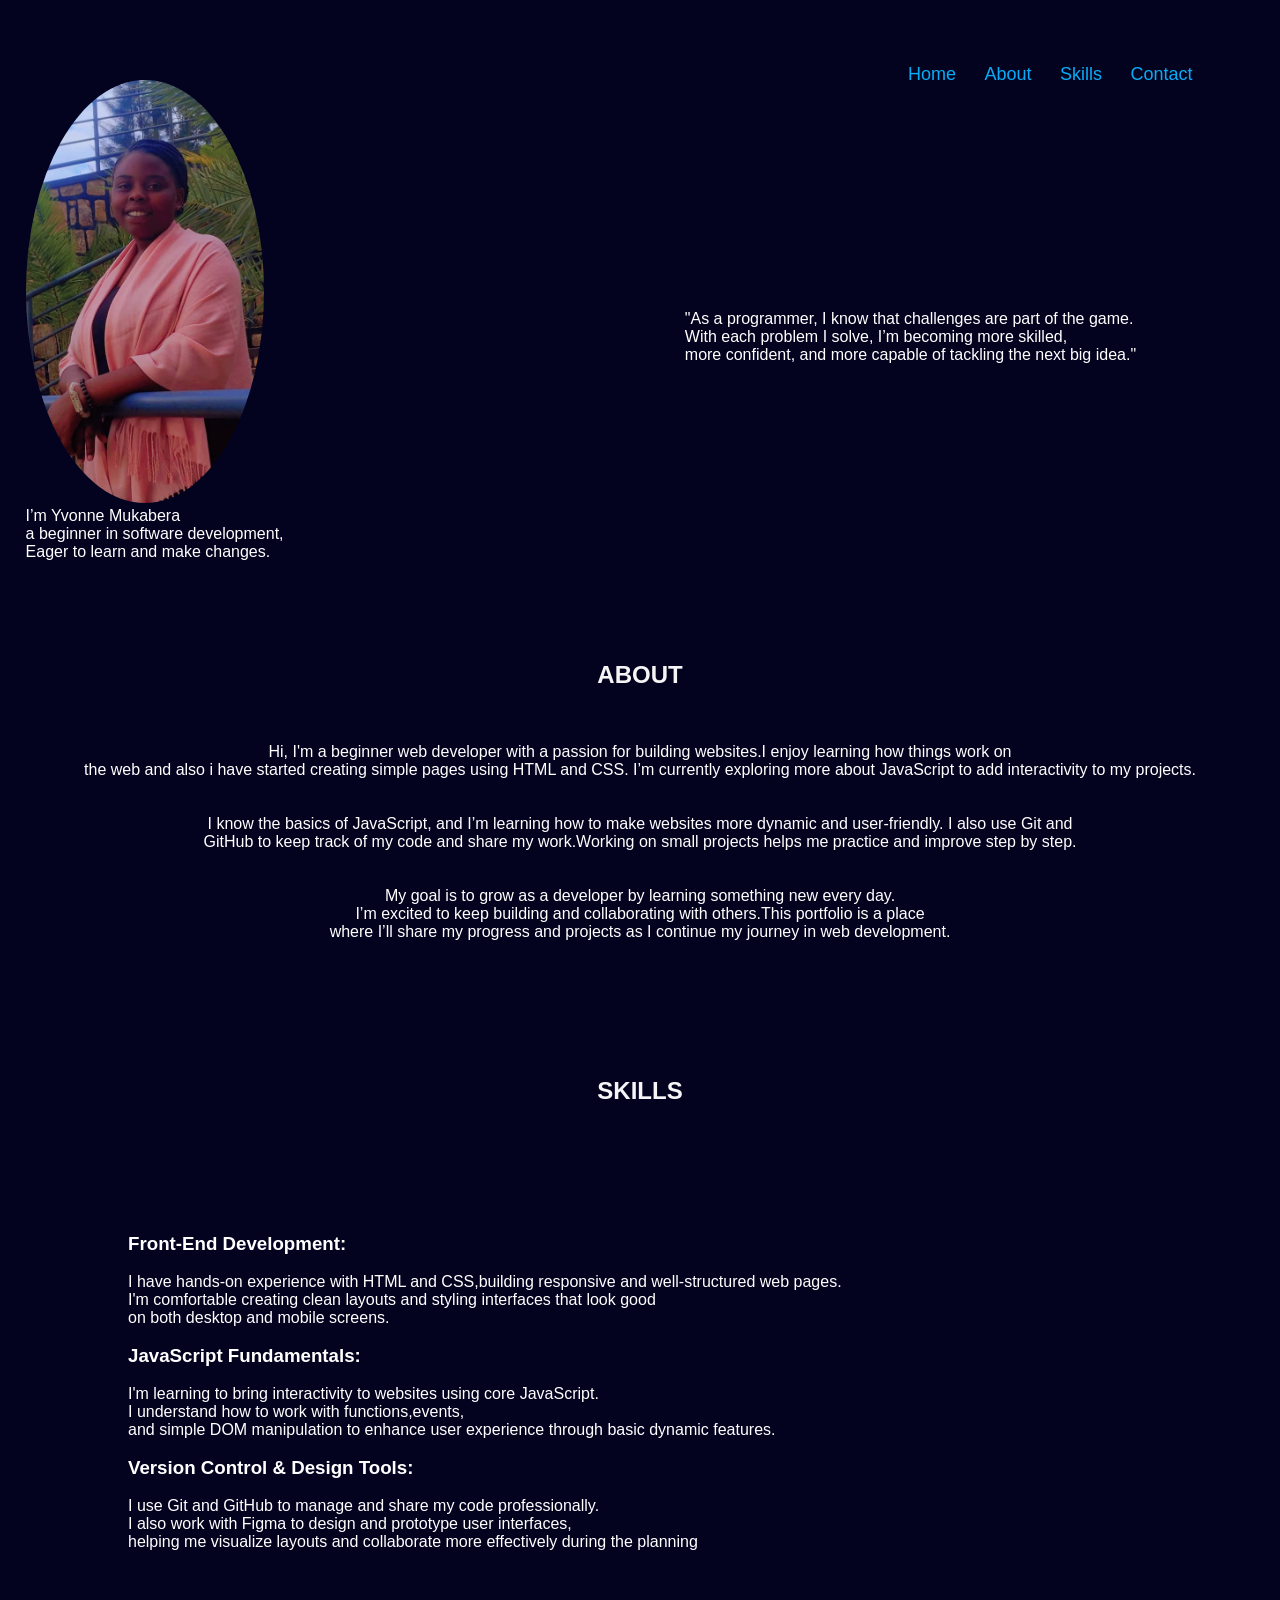
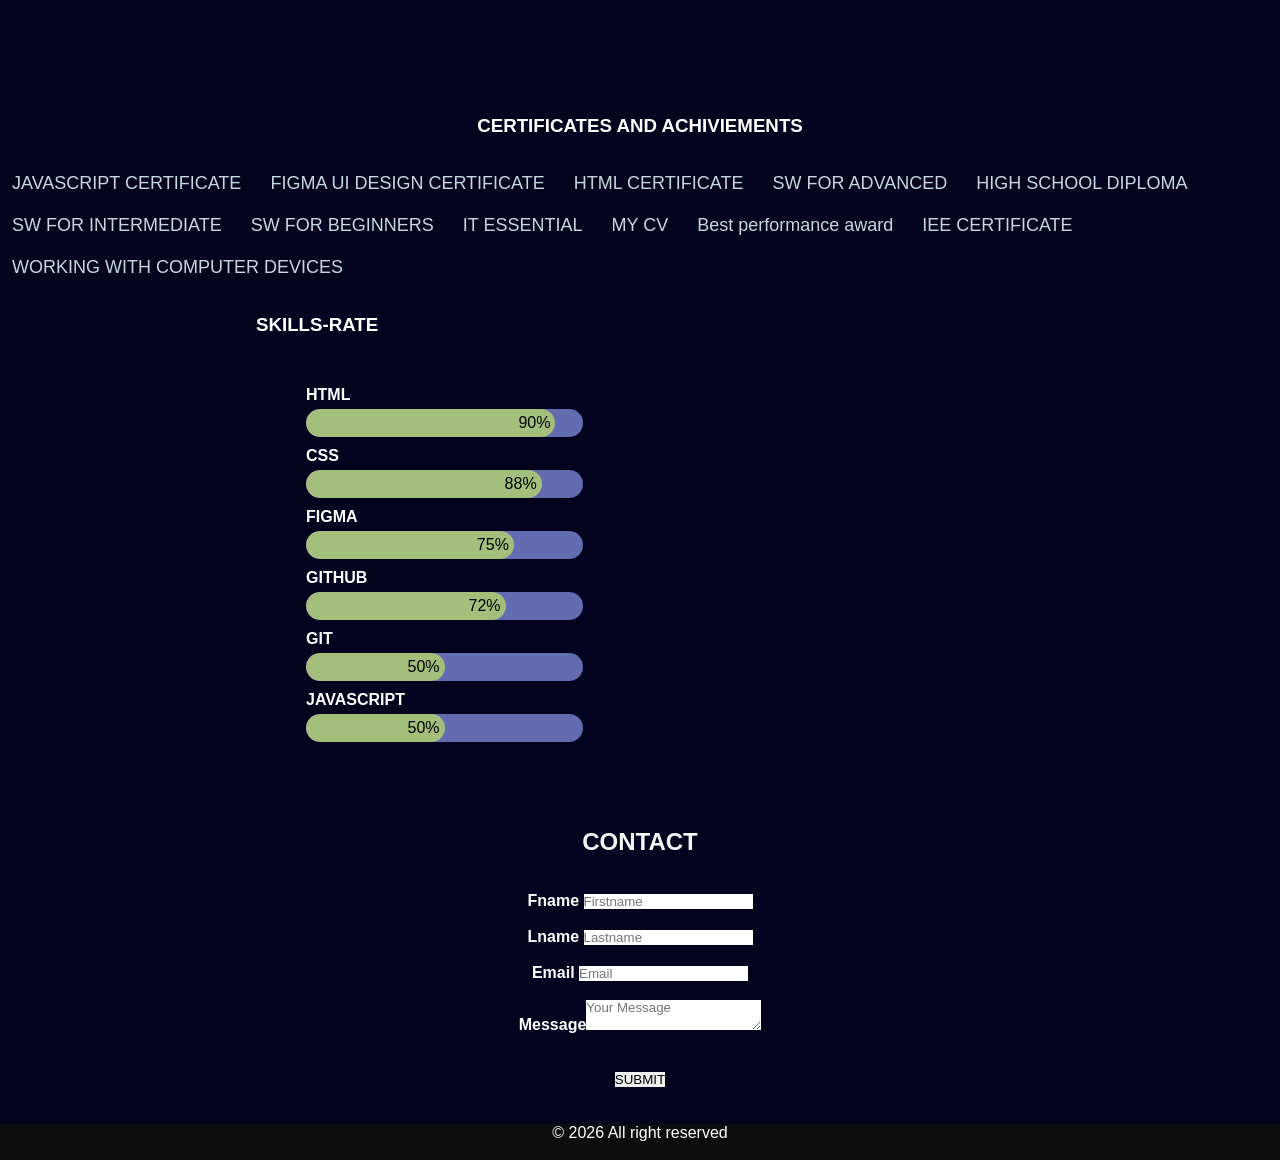
==== index.html @ a5124682 "update on index.html" ====
<!DOCTYPE html>
<html lang="en">
<head>
  <meta charset="UTF-8" />
  <title>Learn - Get Started Today</title>
  <meta name="description" content="Learn is a platform that offers free courses for everyone. Start learning today!" />
  <!-- CSS -->
   <link  rel="icon"   type="image/x-icon" href="icon.jpg">
  <link rel="stylesheet" href="main.css"/>
</head>
<body>
    <nav class="navibar">
    <ul>
        <li><a href="#home">Home</a></li>
        <li><a href="#about">About</a></li>
        <li><a href="#skills">Skills</a></li>
        <li><a href="#contact">Contact</a></li>
      </ul>
    </nav>
    <br/> <br/> <br/> 
    <div id="home" class="home"><!--HOME PAGE-->
     <div class="img">  <img src="passport.jpeg" alternate="my passport">
        <P>I’m Yvonne Mukabera <br/>
          a beginner in  software development,<br/>
          Eager to learn and make changes.</P> 
        </div>
        <div  class="quote"> <P >"As a programmer, I know that challenges are part of the game.<br/> With each problem I solve, I’m becoming more skilled, <br/>more confident, and more capable of tackling the next big idea."</P> <br/> </div>  
    </div>
<br/> <br/>
<center>
  <div class="about-div">
     <!--ABOUT PAGE-->
    <h2 id="about">ABOUT</h2> <br/>  <br/> <br/>
     <P>Hi, I'm a beginner web developer with a passion for building websites.I enjoy learning how things work on <br/>  the web and  also i have started creating  simple pages using HTML and CSS.  I’m currently exploring more about JavaScript to add interactivity to my projects.</P>  <br/> <br/>
     <p>I know the basics of JavaScript, and I’m learning how to make websites more dynamic and user-friendly. I also use Git and <br/> GitHub to keep track of my code and share my work.Working on small projects helps me practice and improve step by step.</p>  <br/> <br/>
     <p>My goal is to grow as a developer by learning something new every day. <br/> I’m excited to keep building and collaborating with others.This portfolio is a place <br/>  where I’ll share my progress and projects as I continue my journey in web development.</p> <br/> <br/>
    </div>
  </center>
    <div>
    <br/> <br/>  
 <h2 id="skills">SKILLS</h2><!--SKILLS PAGE-->
<div class="skills-div">
 <div> 
    <h3>Front-End Development:</h3>  <br/>  
    <P> I have hands-on experience with HTML and CSS,building responsive and well-structured web pages. <br/> I'm comfortable creating clean layouts and styling interfaces that look good <br/>on both desktop and mobile screens.</P> </div> 
    <br/> 
    <div> 
        <h3>JavaScript Fundamentals:</h3>  <br/>  
        <p> I'm learning to bring interactivity to websites using core JavaScript. <br/>I understand how to work with functions,events, <br/>and simple DOM manipulation to enhance user experience through basic dynamic features.</p> </div> 
   <br/> 
    <div> 
        <h3>Version Control & Design Tools:</h3>  <br/>  
        <p>  I use Git and GitHub to manage and share my code professionally. <br/>I also work with Figma to design and prototype user interfaces, <br/> helping me visualize layouts and collaborate more effectively during the planning</p> </div> 
    </div>
  </div>
    <br/> <br/>
    <div>
    <h3 style="text-align: center"> CERTIFICATES AND ACHIVIEMENTS</h3> </br> </br>
    <div   class="certificate">
      <ul class="certificate-li">
        <li> <a href="JAVASCRIPT CERTIFICATE.pdf" alt="JAVASCRIPT CERTIFICATE"  class="certificate">JAVASCRIPT CERTIFICATE</a> </li>
        <li> <a href="FIGMA UI DESIGN CERTIFICATE.pdf" alt="FIGMA CERTIFICATE"  class="certificate">FIGMA UI DESIGN CERTIFICATE</a> </li>
        <li> <a href="HTML CERTIFICATE.pdf" alt="HTML CERTIFICATE"  class="certificate">HTML CERTIFICATE</a> </li>
        <li> <a href="DTP ADVANCED CERTIFICATE.pdf" alt="DTP ADVANCED CERTIFICATE"  class="certificate">SW FOR ADVANCED</a> </li>
        <li>  <a href="mukaberayvonne diploma.pdf" alt="mukaberayvonne diploma"  class="certificate">HIGH SCHOOL DIPLOMA</a> </li> </br> </br>
        <li> <a href="DTP INTERMEDIATE.pdf" alt="DTP INTERMEDIATE"  class="certificate">SW FOR INTERMEDIATE</a> </li>
        <li> <a href="DTP SW FOR BEGINNERS.pdf" alt="DTP SW FOR BEGINNERS"  class="certificate">SW FOR BEGINNERS</a> </li>
   <li> <a href="IT ESSENTIAL.pdf" alt="IT ESSENTIAL"  class="certificate">IT ESSENTIAL</a> </li> 
  <li>  <a href="mukabera yvonne CVO.pdf" alt="mukabera yvonne CV"  class="certificate">MY CV</a> </li> 
  <li>  <a href="Best performance award.pdf" alt="Best performance award"  class="certificate">Best performance award</a> </li>
  <li> <a href="IEE certificate of participati.pdf" alt="IEE certificate of participati"  class="certificate">IEE CERTIFICATE</a>  </li> <br/> <br/>
  <li><a href="working with computer devices.pdf" alt="working with computer devices"  class="certificate">WORKING WITH COMPUTER DEVICES</a> </li>
    </ul>
    </div>
    </div> 
     <br/> <br/>
     <div class="skills-rate">
    <h3> SKILLS-RATE</h3>
    <div class="skills">
    <div class="skill">
        <div class="skill-name">
            <b>HTML</b>
        </div>
        <div class="skill-bar">
          <div class="skill-level" style="width: 90%;">90%</div>
        </div>
      </div> 
      <div class="skill">
        <div class="skill-name">
            <b>CSS</b>
        </div>
        <div class="skill-bar">
          <div class="skill-level" style="width: 85%;">88%</div>
        </div>
      </div> 
      <div class="skill">
        <div class="skill-name">
            <b>FIGMA</b>
        </div>
        <div class="skill-bar">
          <div class="skill-level" style="width: 75%;">75%</div>
        </div>
      </div> 
      <div class="skill">
        <div class="skill-name">
            <b>GITHUB</b>
        </div>
        <div class="skill-bar">
          <div class="skill-level" style="width: 72%;">72%</div>
        </div>
      </div> 
      <div class="skill">
        <div class="skill-name">
            <b>GIT</b>
        </div>
        <div class="skill-bar">
          <div class="skill-level" style="width: 50%;">50%</div>
        </div>
      </div> 
      <div class="skill">
        <div class="skill-name">
            <b>JAVASCRIPT</b>
        </div>
        <div class="skill-bar">
          <div class="skill-level" style="width: 50%;">50%</div>
        </div>
      </div> 
    </div>
</div>
</div>
<div>
    <br/> <br/>
    <h2 id="contact">CONTACT</h2> <!--CONTACT PAGE--> <br/> <br/>
     <center><div>
        <form action="form.php" method="post">
            <b>Fname</b> <input type="text"  name="fname" placeholder="Firstname" required> </br> </br>
 <b>Lname</b> <input type="text" name="Lname" placeholder="Lastname" required> </br> </br>
 <b>Email</b> <input type="email" name="Email" placeholder="Email" required> </br> </br>
 <b>Message</b><textarea name="message" placeholder="Your Message" required></textarea></br> </br> </br>
  <button>SUBMIT</button>
        </form>
    </div>
</center>
</div>
<br/> <br/>
<footer> 
<p class="footer-text"> &copy <span id="year"></span>  All right reserved </p>
</p>
<br/> 
  </footer>
  <script src="script.js"></script>
</body>
</html>
---- main.css ----
/* Removes unwanted styling from the page */
*,
*::before,
*::after {
  box-sizing: border-box;
  padding: 0;
  margin: 0;
  font-family: 'Segoe UI', Tahoma, Geneva, Verdana, sans-serif;
  border: none;
  max-width: 100%;
}


body{
    background: rgb(3, 3, 32);
    color: white;
}
.navibar{
        position: fixed;
        padding-top:0%;
        width: 35%;
        margin-top: 5%;
        margin-left:70%;
        display: flex;
        justify-content: space-between;
        background-color: rgb(3, 3, 32);

}
li {
    display: inline-block;
    list-style-type: none;
    margin: 0 12px;
  }
  nav ul li a {
    color: #09acf7;  
    text-decoration: none;  
    font-size: 18px;  
  }
  .home{
    display: flex;
  }
 .quote{
    height:50%;
    width:50%;
    margin-left:5%;
    margin-top:10%;
    padding-top:10%;
 }
 img{
    border-radius: 50%;
    height:40%;
    width:40%;
    
}
.img{
    height:50%;
    width:50%;
    margin-left:2%;
    margin-top:1%;
    padding-top:1%;
}
h2{
    color: whitesmoke;
    text-align: center;
}
h3{
    margin: 0px;
}
.about-div{
    margin: 5%;
}
 
 
.skills-div{
    margin:10%;
}
.skills-div1{
    margin:0;
}
.skills-div2{
    margin: 20px;  
}
.skills-div3{
    margin: 10px;  
}

.skills{
 margin:50px;

}
.skills-rate{
    margin-left: 20%;
}
.skill {
    margin-bottom: 10px;
  }
  
  .skill-name {
    color: white;
    font-weight: bold;
    margin-bottom: 5px;
    display: flex;
  }
  
  .skill-bar {
    background-color: #636cb1;
    border-radius: 20px;
    overflow: hidden;
    width: 30%;
  }
  
  .skill-level {
    background-color: #a4be7b;
    color: black;
    text-align: right;
    padding: 5px;
    border-radius: 15px;
    
  }
  .certificate{
    color: #c5d8e0; 
    text-decoration: none;  
    font-size: 18px; 
    margin-left:0%;
    margin-right:0%; 
  }
  .certificate-li{
    margin: 0px;
    padding: 0px;
    
  }
  footer{
  background: #0d0d0d;
  text-align: center;
  color: white;
  width: 100%;
  }
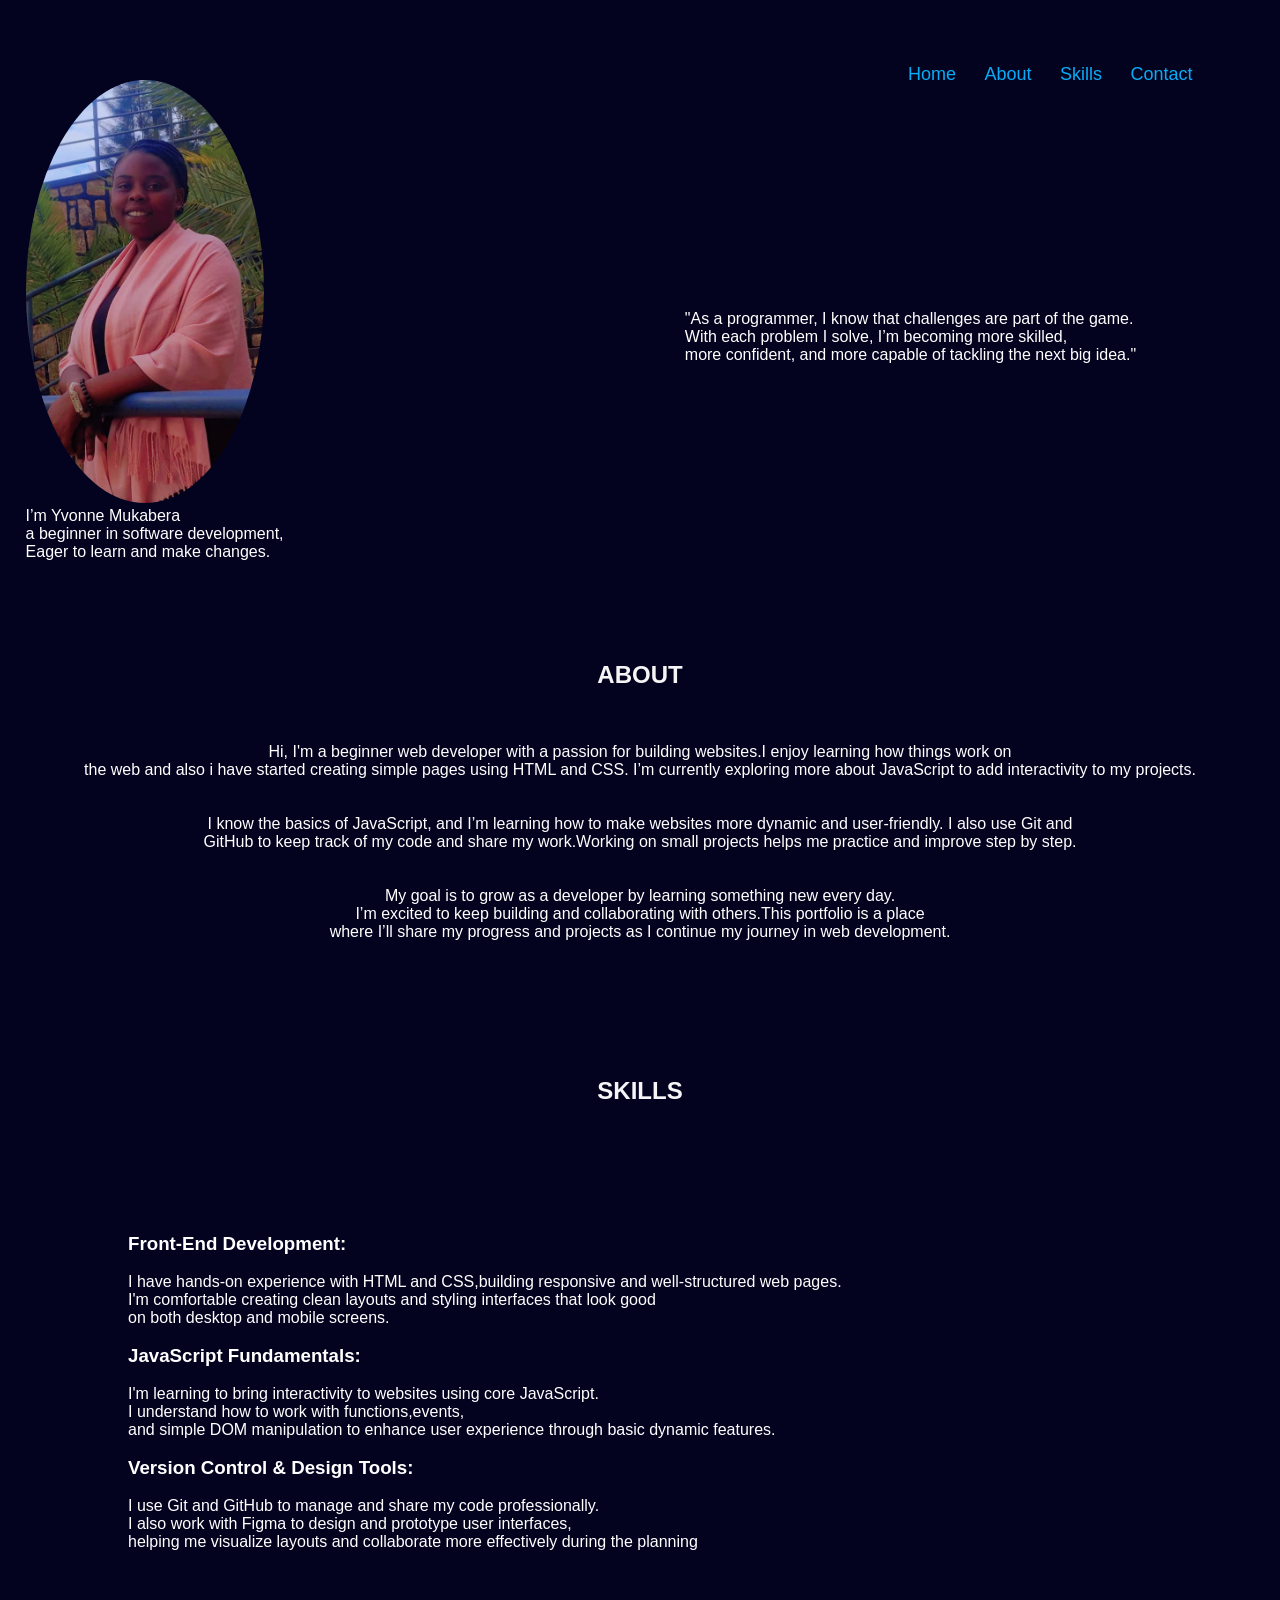
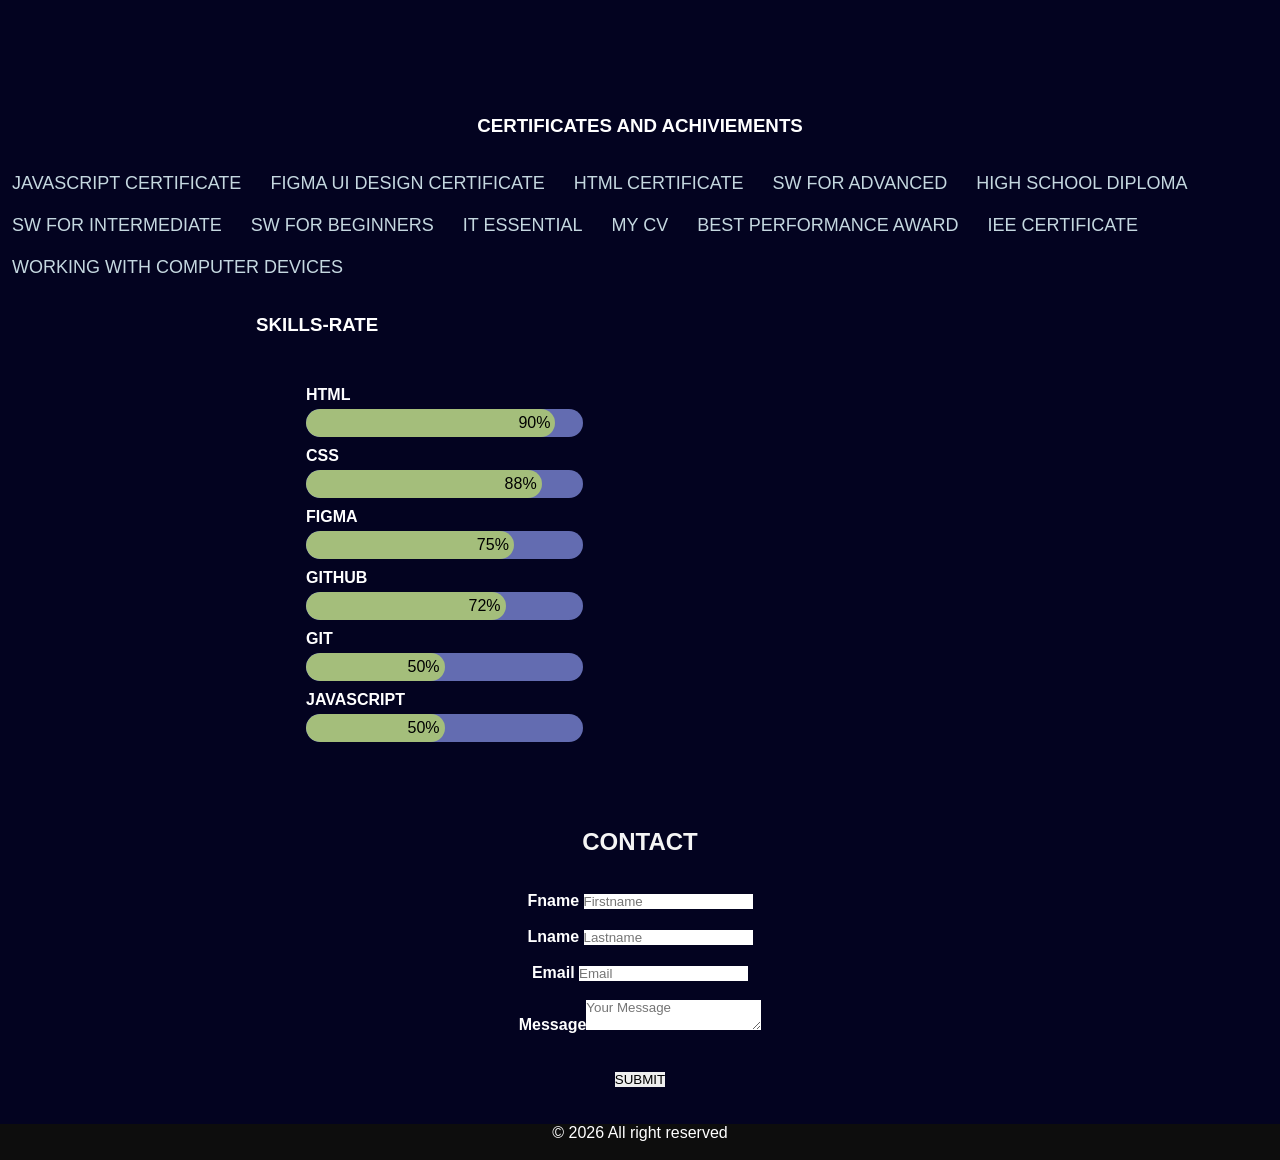
==== commit 35544319: "update on index.html" ====
--- a/index.html
+++ b/index.html
@@ -68,7 +68,7 @@
         <li> <a href="DTP SW FOR BEGINNERS.pdf" alt="DTP SW FOR BEGINNERS"  class="certificate">SW FOR BEGINNERS</a> </li>
    <li> <a href="IT ESSENTIAL.pdf" alt="IT ESSENTIAL"  class="certificate">IT ESSENTIAL</a> </li> 
   <li>  <a href="mukabera yvonne CVO.pdf" alt="mukabera yvonne CV"  class="certificate">MY CV</a> </li> 
-  <li>  <a href="Best performance award.pdf" alt="Best performance award"  class="certificate">Best performance award</a> </li>
+  <li>  <a href="Best performance award.pdf" alt="Best performance award"  class="certificate">BEST PERFORMANCE AWARD</a> </li>
   <li> <a href="IEE certificate of participati.pdf" alt="IEE certificate of participati"  class="certificate">IEE CERTIFICATE</a>  </li> <br/> <br/>
   <li><a href="working with computer devices.pdf" alt="working with computer devices"  class="certificate">WORKING WITH COMPUTER DEVICES</a> </li>
     </ul>
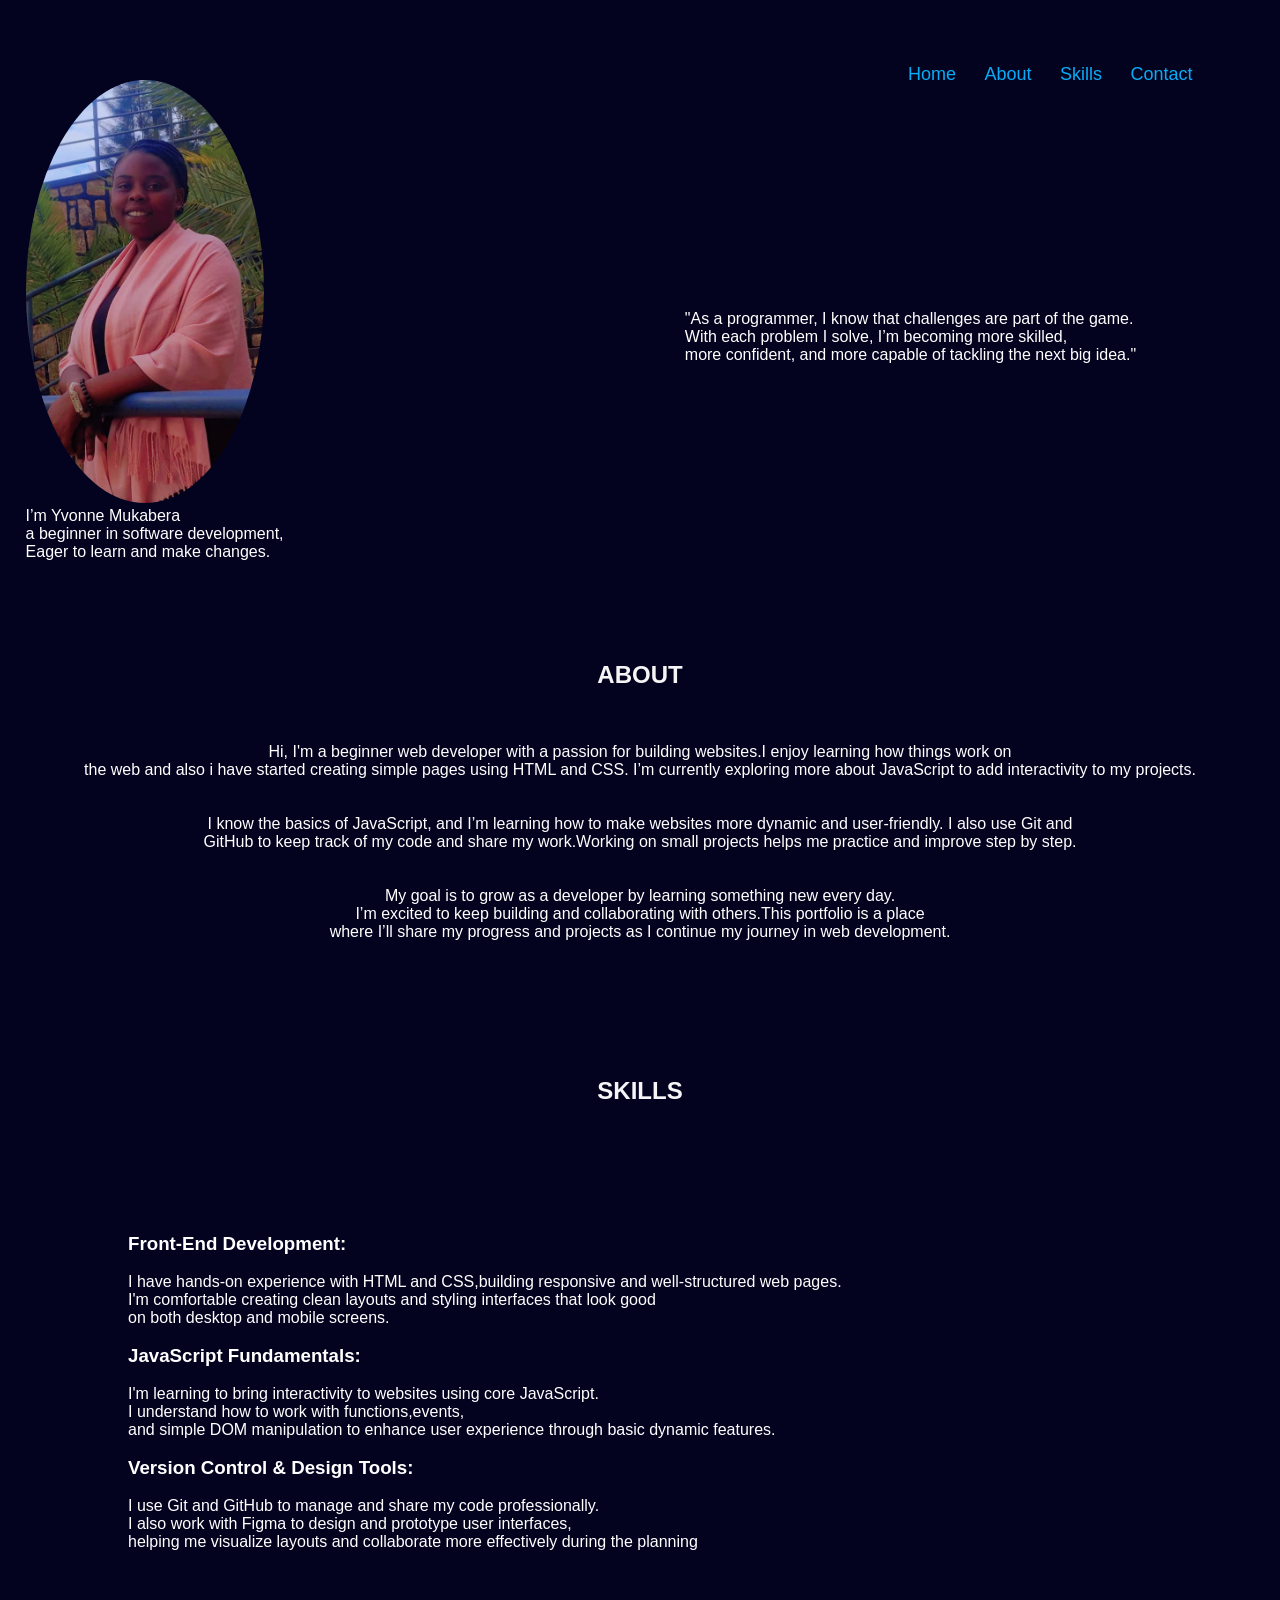
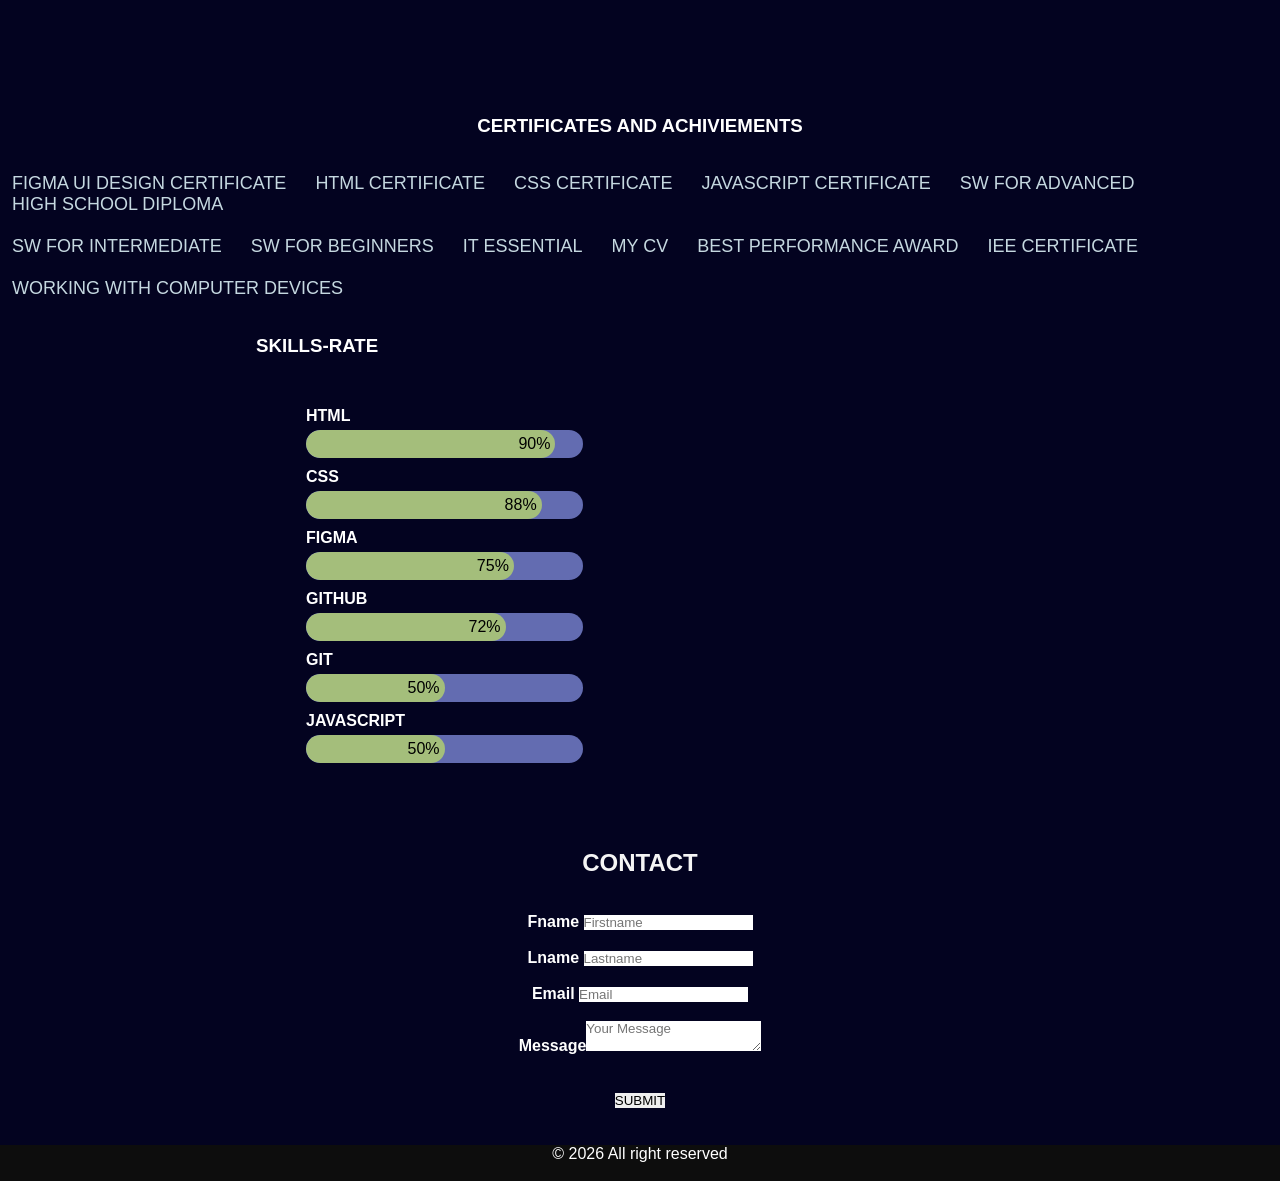
==== commit 3c6206a0: "update on index.html" ====
--- a/index.html
+++ b/index.html
@@ -59,9 +59,11 @@
     <h3 style="text-align: center"> CERTIFICATES AND ACHIVIEMENTS</h3> </br> </br>
     <div   class="certificate">
       <ul class="certificate-li">
-        <li> <a href="JAVASCRIPT CERTIFICATE.pdf" alt="JAVASCRIPT CERTIFICATE"  class="certificate">JAVASCRIPT CERTIFICATE</a> </li>
+       
         <li> <a href="FIGMA UI DESIGN CERTIFICATE.pdf" alt="FIGMA CERTIFICATE"  class="certificate">FIGMA UI DESIGN CERTIFICATE</a> </li>
         <li> <a href="HTML CERTIFICATE.pdf" alt="HTML CERTIFICATE"  class="certificate">HTML CERTIFICATE</a> </li>
+        <li> <a href="CSS CERTIFICATE.pdf" alt="CSS CERTIFICATE"  class="certificate">CSS CERTIFICATE</a> </li>
+        <li> <a href="JAVASCRIPT CERTIFICATE.pdf" alt="JAVASCRIPT CERTIFICATE"  class="certificate">JAVASCRIPT CERTIFICATE</a> </li>
         <li> <a href="DTP ADVANCED CERTIFICATE.pdf" alt="DTP ADVANCED CERTIFICATE"  class="certificate">SW FOR ADVANCED</a> </li>
         <li>  <a href="mukaberayvonne diploma.pdf" alt="mukaberayvonne diploma"  class="certificate">HIGH SCHOOL DIPLOMA</a> </li> </br> </br>
         <li> <a href="DTP INTERMEDIATE.pdf" alt="DTP INTERMEDIATE"  class="certificate">SW FOR INTERMEDIATE</a> </li>
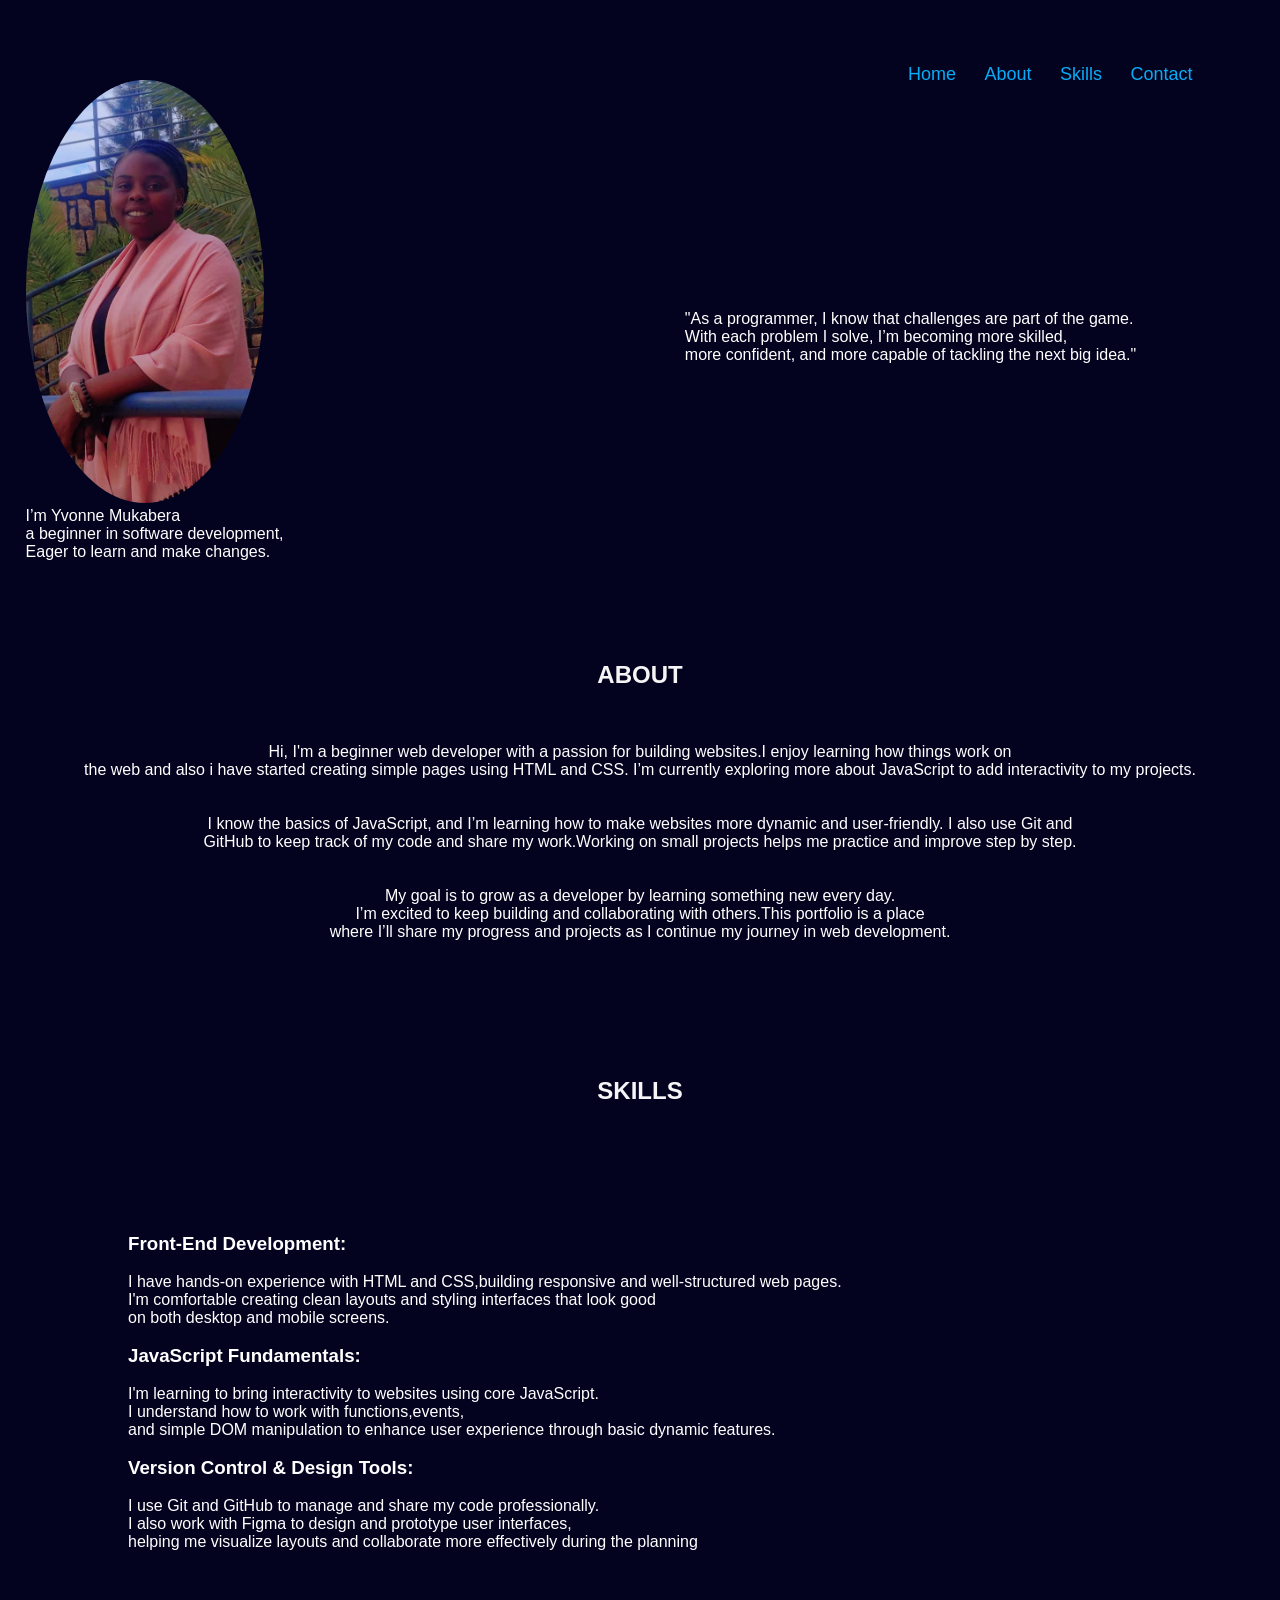
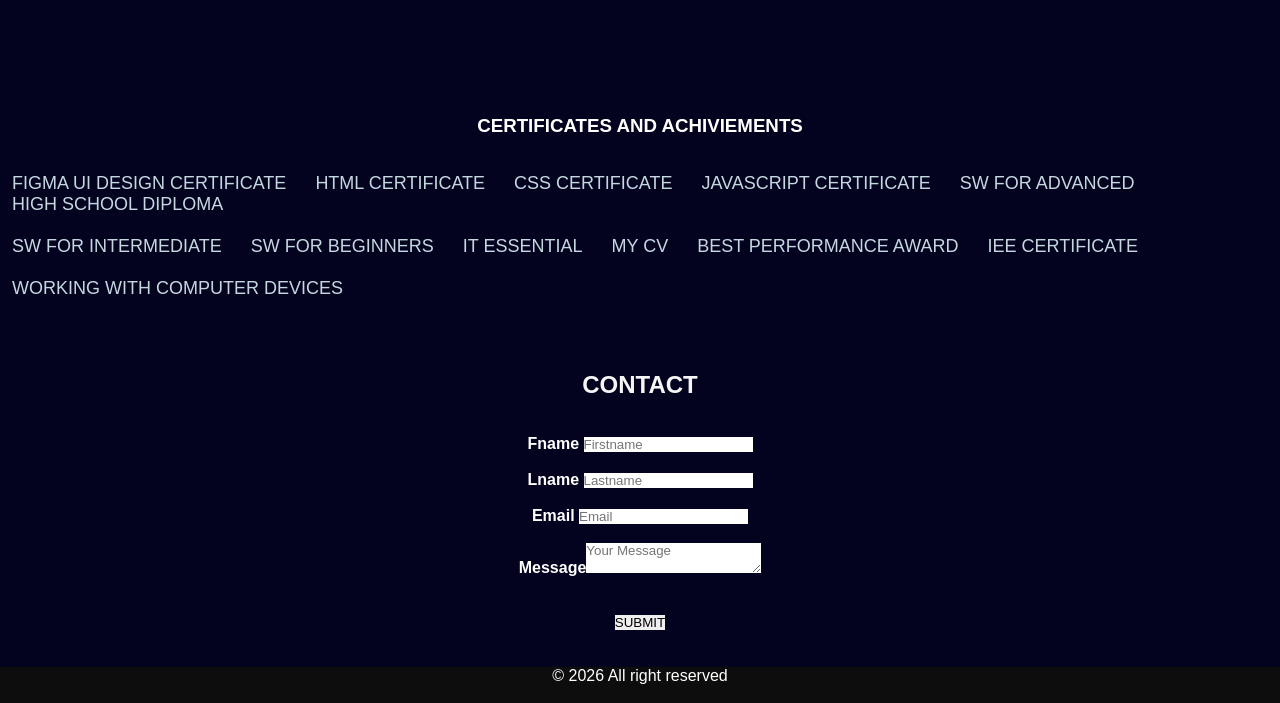
==== commit 3c74116e: "update on index.html skills" ====
--- a/index.html
+++ b/index.html
@@ -77,6 +77,7 @@
     </div>
     </div> 
      <br/> <br/>
+     <!--
      <div class="skills-rate">
     <h3> SKILLS-RATE</h3>
     <div class="skills">
@@ -130,7 +131,7 @@
       </div> 
     </div>
 </div>
-</div>
+</div> -->
 <div>
     <br/> <br/>
     <h2 id="contact">CONTACT</h2> <!--CONTACT PAGE--> <br/> <br/>
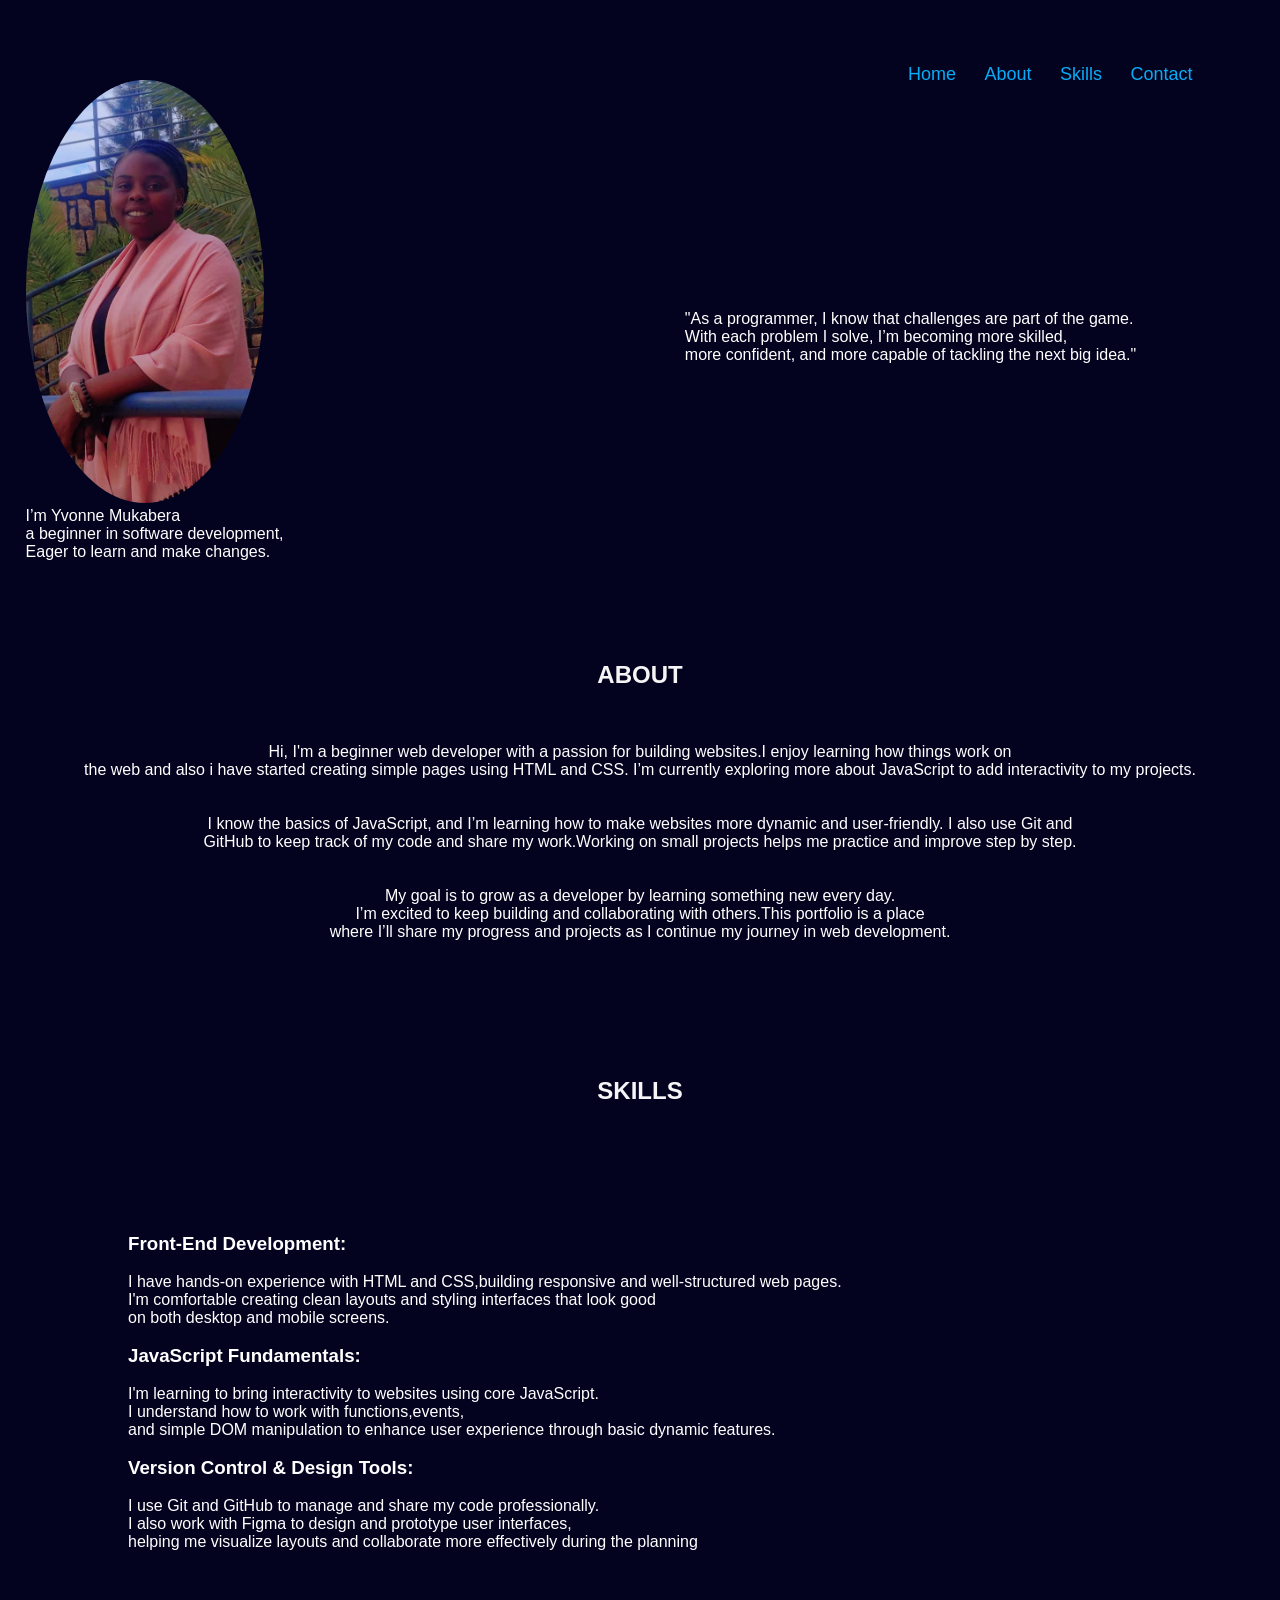
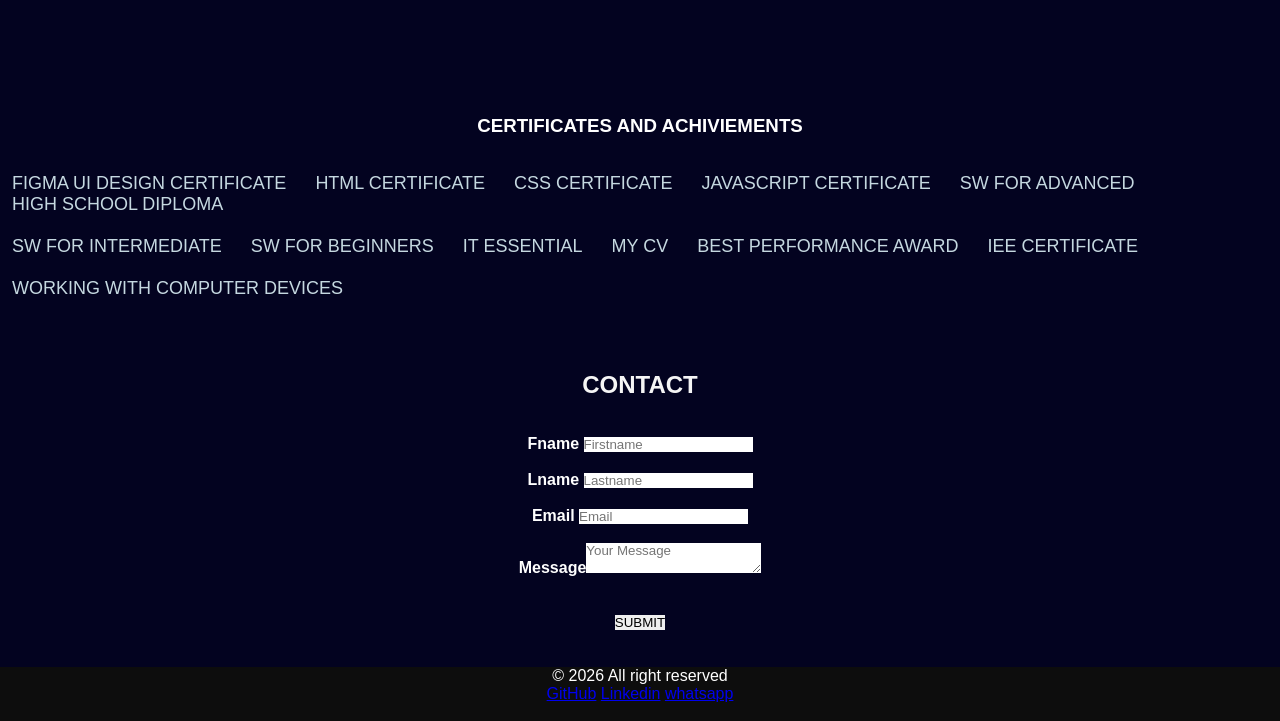
==== commit f055d8cf: "update on index.html" ====
--- a/index.html
+++ b/index.html
@@ -149,6 +149,10 @@
 <br/> <br/>
 <footer> 
 <p class="footer-text"> &copy <span id="year"></span>  All right reserved </p>
+  <a href="https://github.com/YvonneMukabera" class="footer-text"> GitHub</a>
+  <a href="linkedin.com/in/mukabera-yvonne-90b454264" class="Linkedin"> Linkedin</a>
+  <a href="https://web.whatsapp.com/" class="footer-text"> whatsapp</a>
+
 </p>
 <br/> 
   </footer>
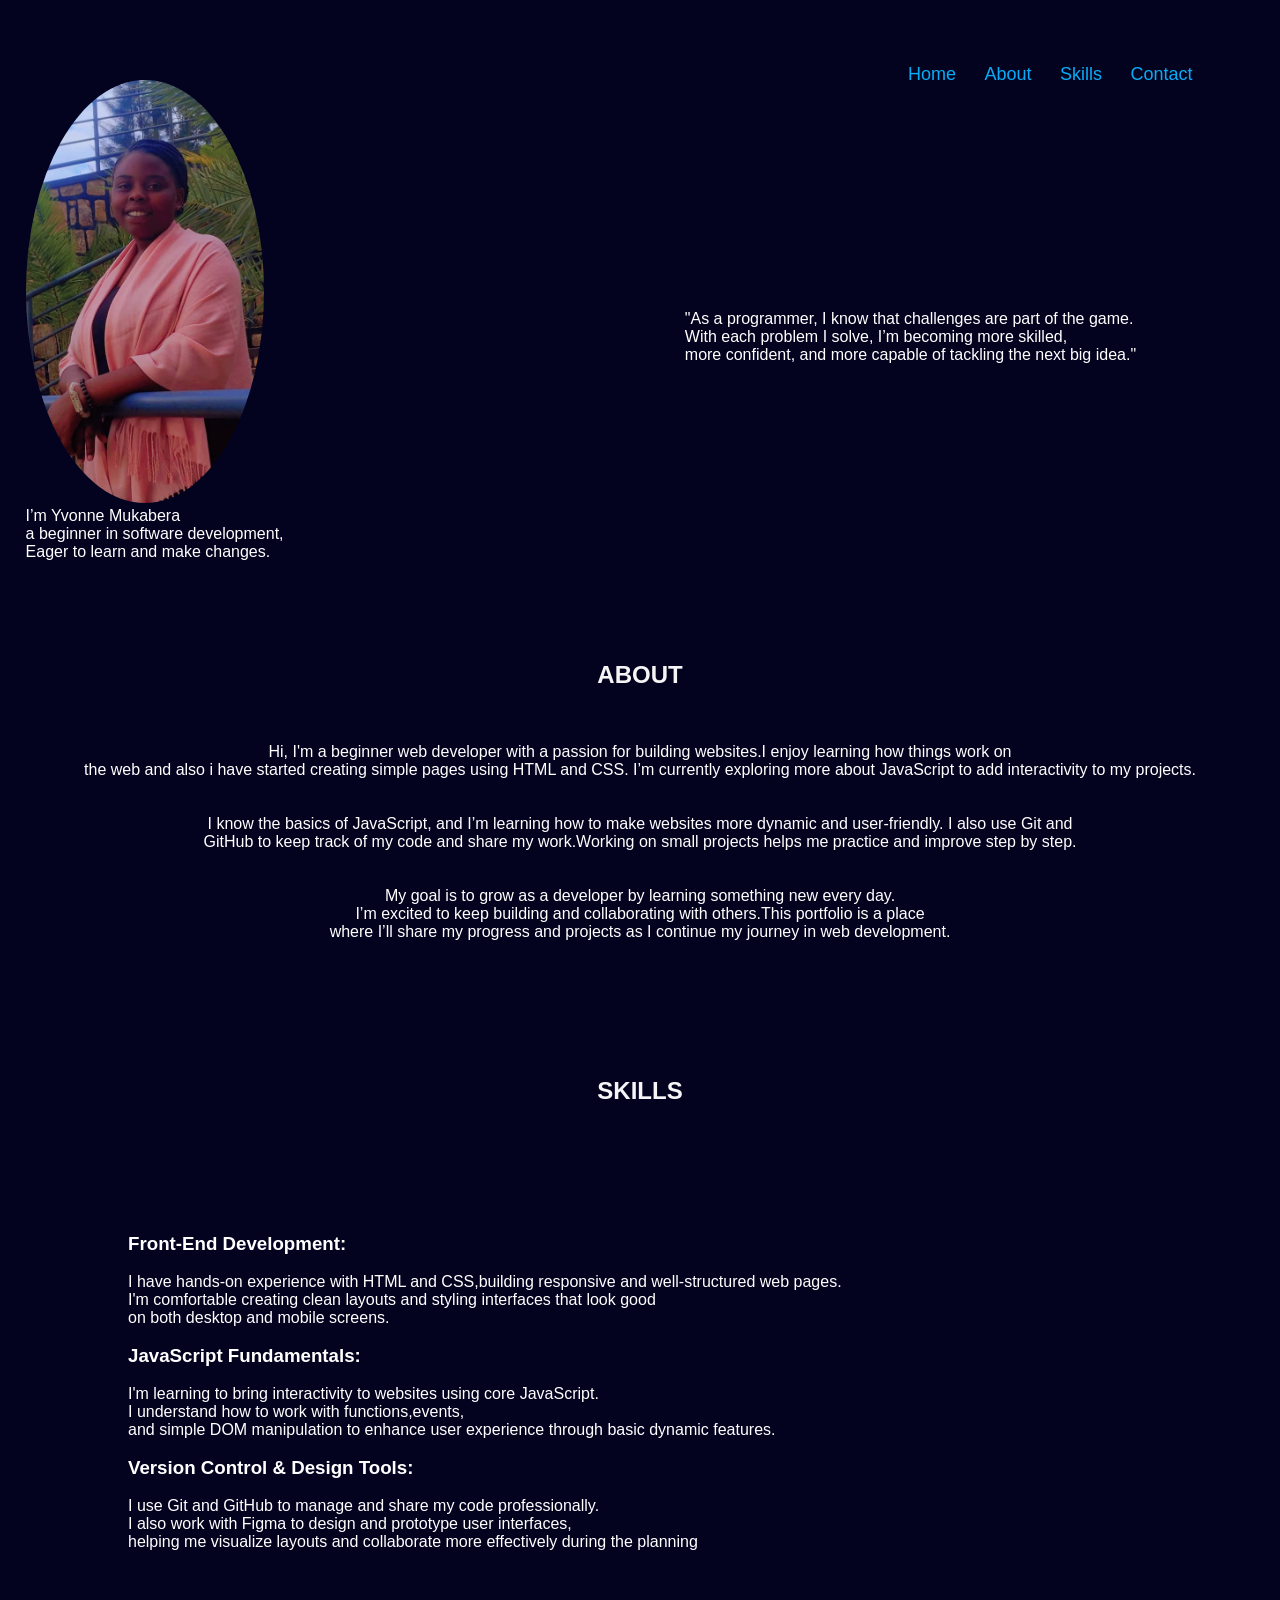
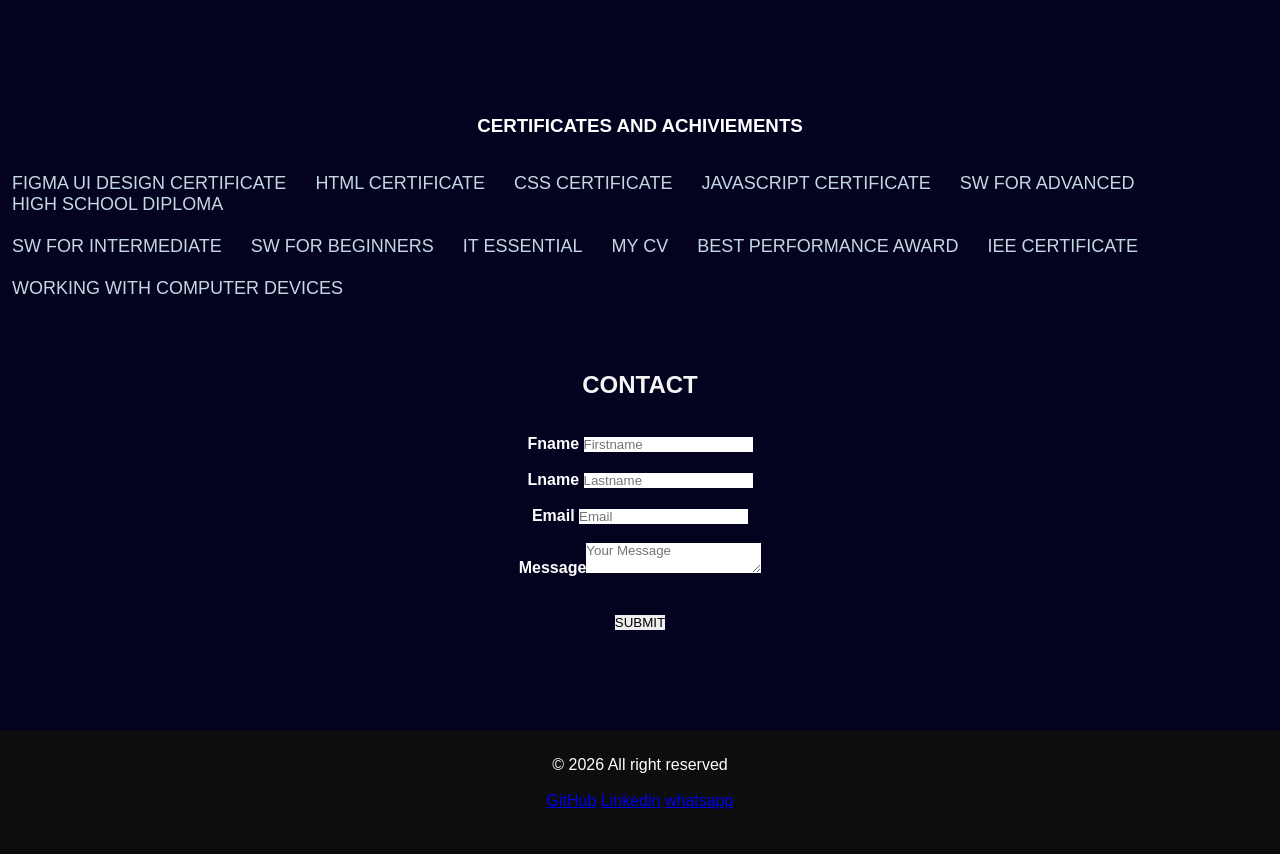
==== commit 46651798: "update on index.html and main.css" ====
--- a/index.html
+++ b/index.html
@@ -148,10 +148,10 @@
 </div>
 <br/> <br/>
 <footer> 
-<p class="footer-text"> &copy <span id="year"></span>  All right reserved </p>
-  <a href="https://github.com/YvonneMukabera" class="footer-text"> GitHub</a>
-  <a href="linkedin.com/in/mukabera-yvonne-90b454264" class="Linkedin"> Linkedin</a>
-  <a href="https://web.whatsapp.com/" class="footer-text"> whatsapp</a>
+<p class="footer-text"> &copy <span id="year"></span>  All right reserved </p>  <br/>
+  <a href="https://github.com/YvonneMukabera"> GitHub</a>
+  <a href="linkedin.com/in/mukabera-yvonne-90b454264"> Linkedin</a>
+  <a href="https://web.whatsapp.com/"> whatsapp</a>
 
 </p>
 <br/> 
--- a/main.css
+++ b/main.css
@@ -130,9 +130,13 @@
     
   }
   footer{
+  text-decoration: none;
   background: #0d0d0d;
   text-align: center;
   color: white;
   width: 100%;
+  padding: 2%;
+  height: 15%;
+  margin-top: 5%;
   }
  
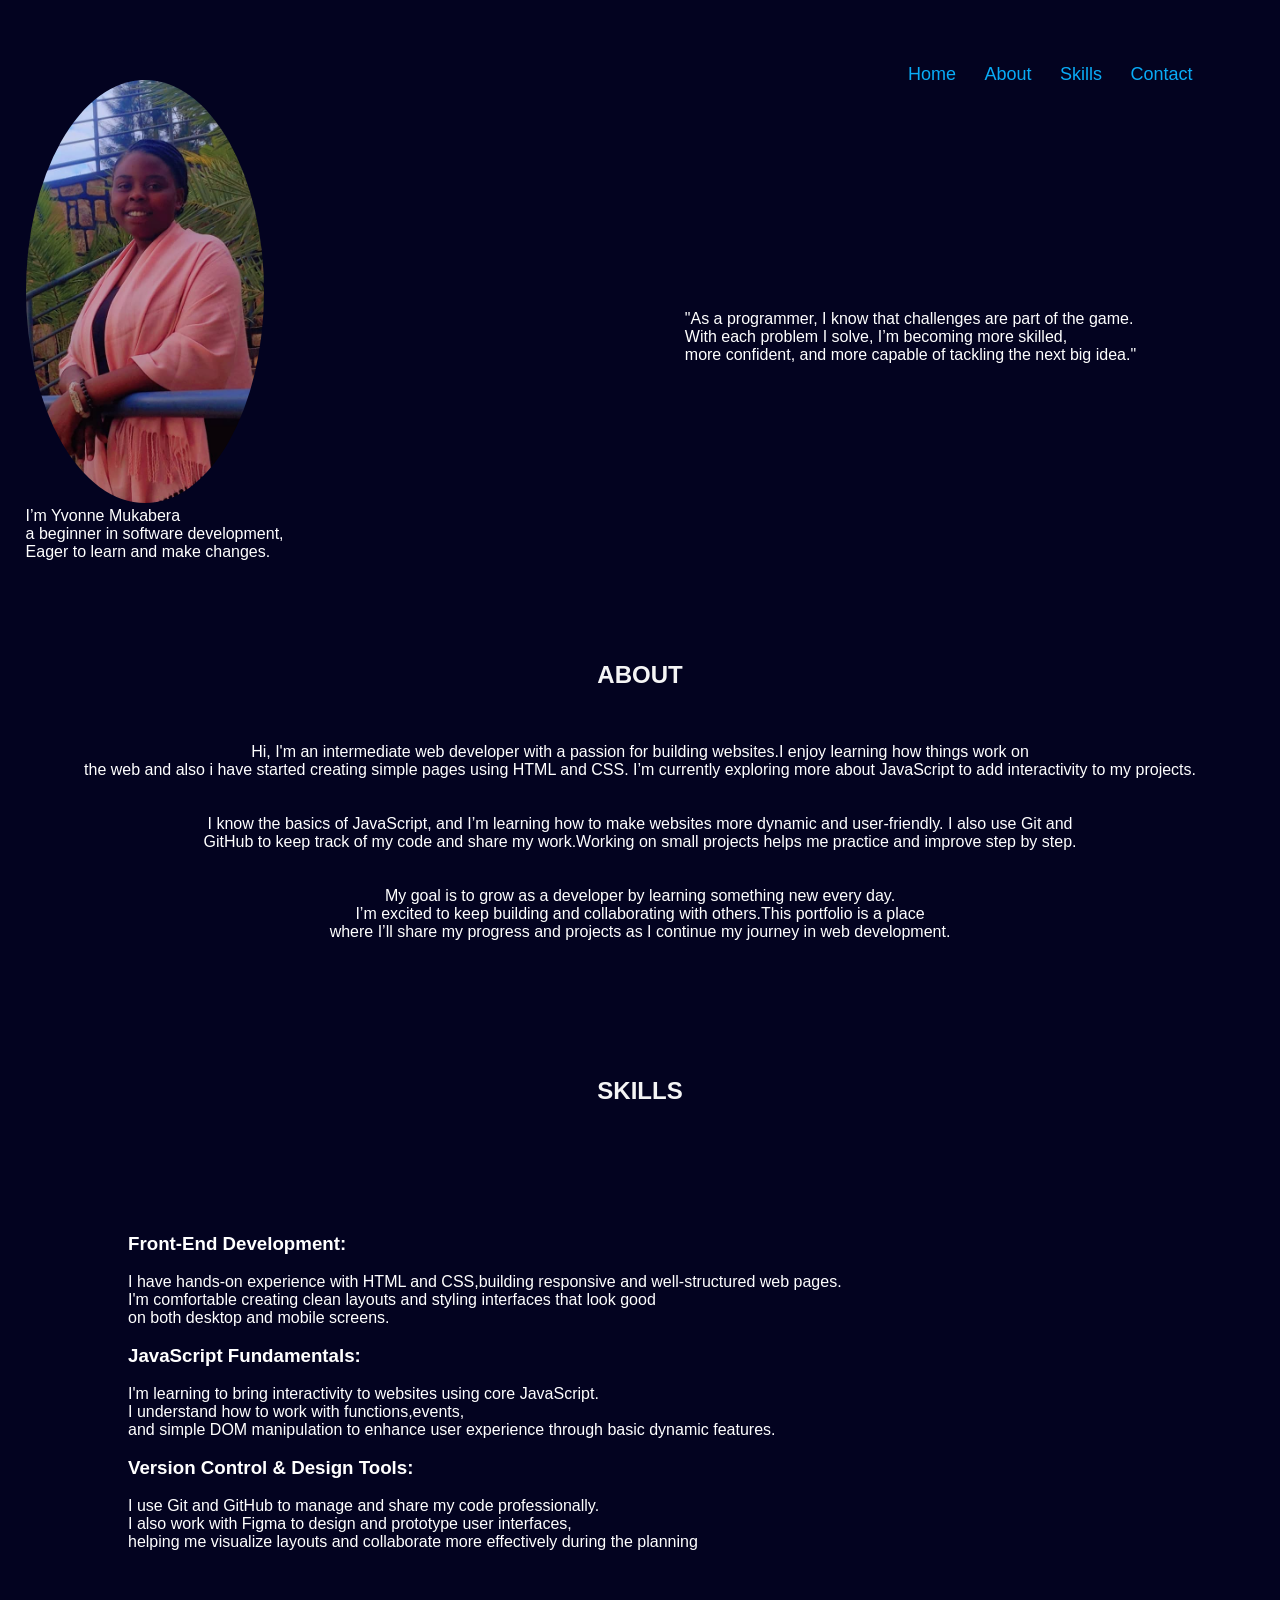
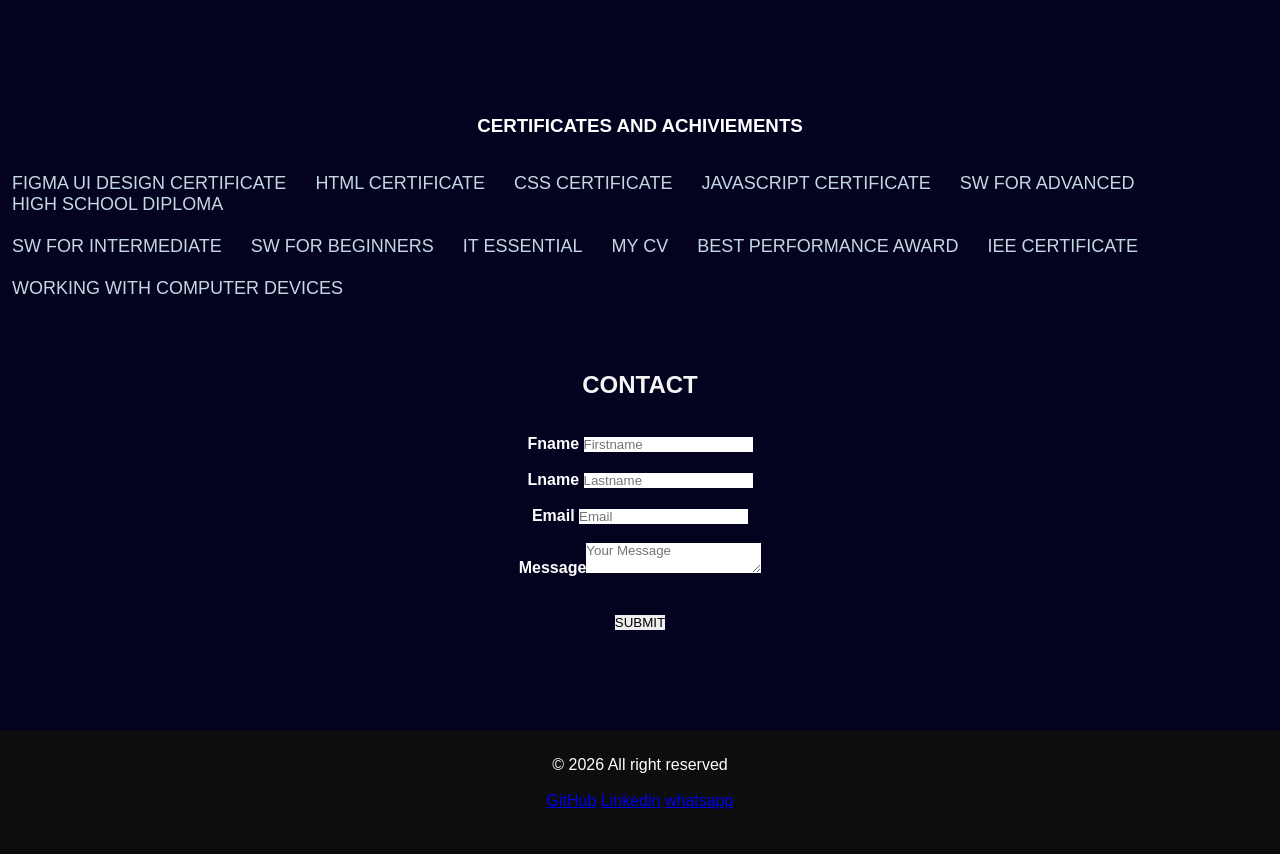
==== commit b4d707c1: "update on index.html" ====
--- a/index.html
+++ b/index.html
@@ -32,7 +32,7 @@
   <div class="about-div">
      <!--ABOUT PAGE-->
     <h2 id="about">ABOUT</h2> <br/>  <br/> <br/>
-     <P>Hi, I'm a beginner web developer with a passion for building websites.I enjoy learning how things work on <br/>  the web and  also i have started creating  simple pages using HTML and CSS.  I’m currently exploring more about JavaScript to add interactivity to my projects.</P>  <br/> <br/>
+     <P>Hi, I'm an intermediate web developer with a passion for building websites.I enjoy learning how things work on <br/>  the web and  also i have started creating  simple pages using HTML and CSS.  I’m currently exploring more about JavaScript to add interactivity to my projects.</P>  <br/> <br/>
      <p>I know the basics of JavaScript, and I’m learning how to make websites more dynamic and user-friendly. I also use Git and <br/> GitHub to keep track of my code and share my work.Working on small projects helps me practice and improve step by step.</p>  <br/> <br/>
      <p>My goal is to grow as a developer by learning something new every day. <br/> I’m excited to keep building and collaborating with others.This portfolio is a place <br/>  where I’ll share my progress and projects as I continue my journey in web development.</p> <br/> <br/>
     </div>
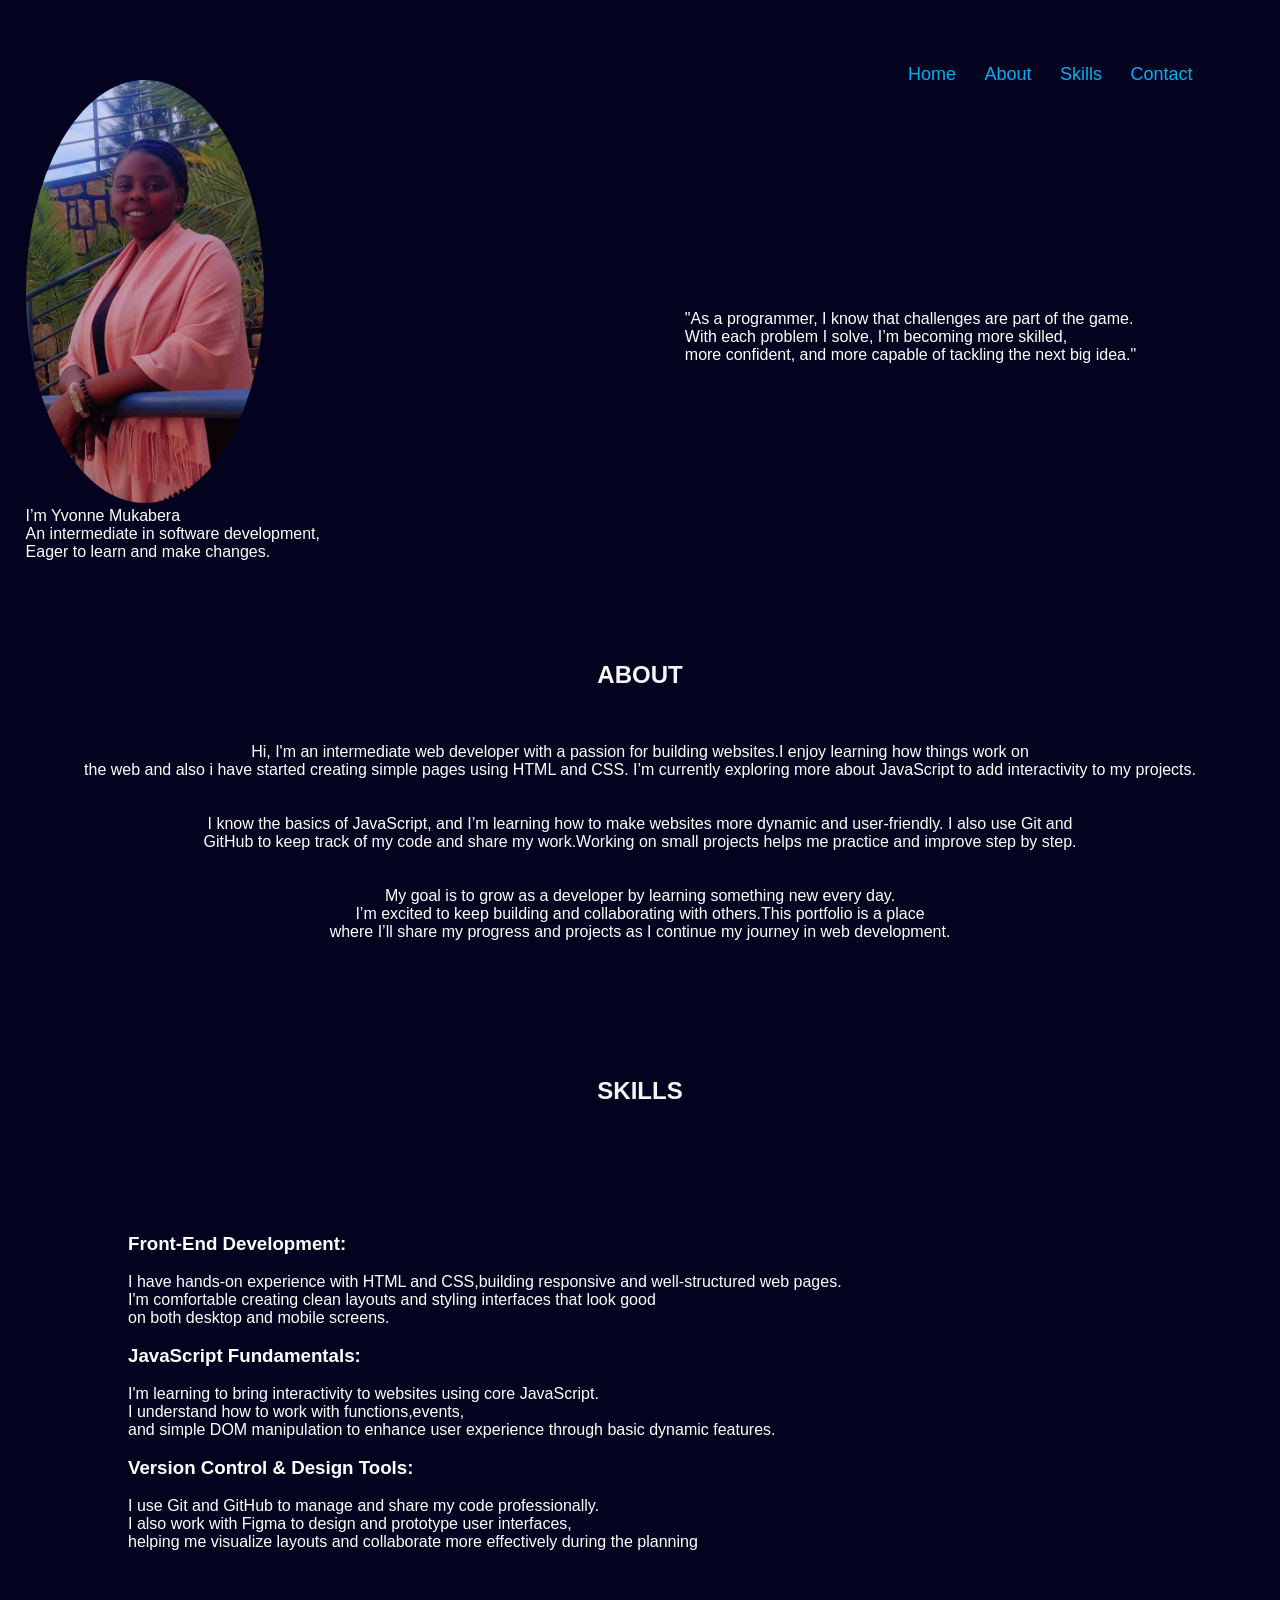
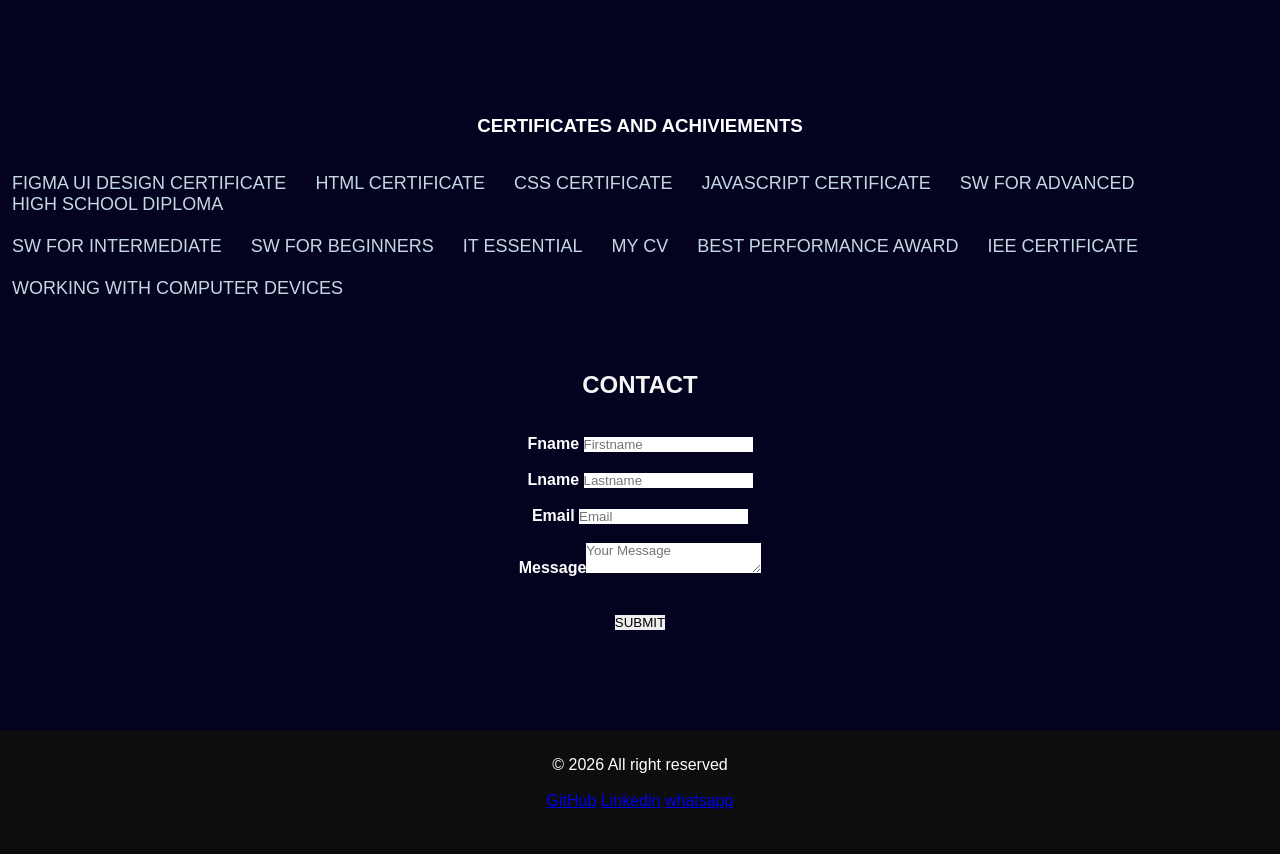
==== commit 0f9857de: "update on index.html" ====
--- a/index.html
+++ b/index.html
@@ -22,7 +22,7 @@
     <div id="home" class="home"><!--HOME PAGE-->
      <div class="img">  <img src="passport.jpeg" alternate="my passport">
         <P>I’m Yvonne Mukabera <br/>
-          a beginner in  software development,<br/>
+          An intermediate in  software development,<br/>
           Eager to learn and make changes.</P> 
         </div>
         <div  class="quote"> <P >"As a programmer, I know that challenges are part of the game.<br/> With each problem I solve, I’m becoming more skilled, <br/>more confident, and more capable of tackling the next big idea."</P> <br/> </div>  
